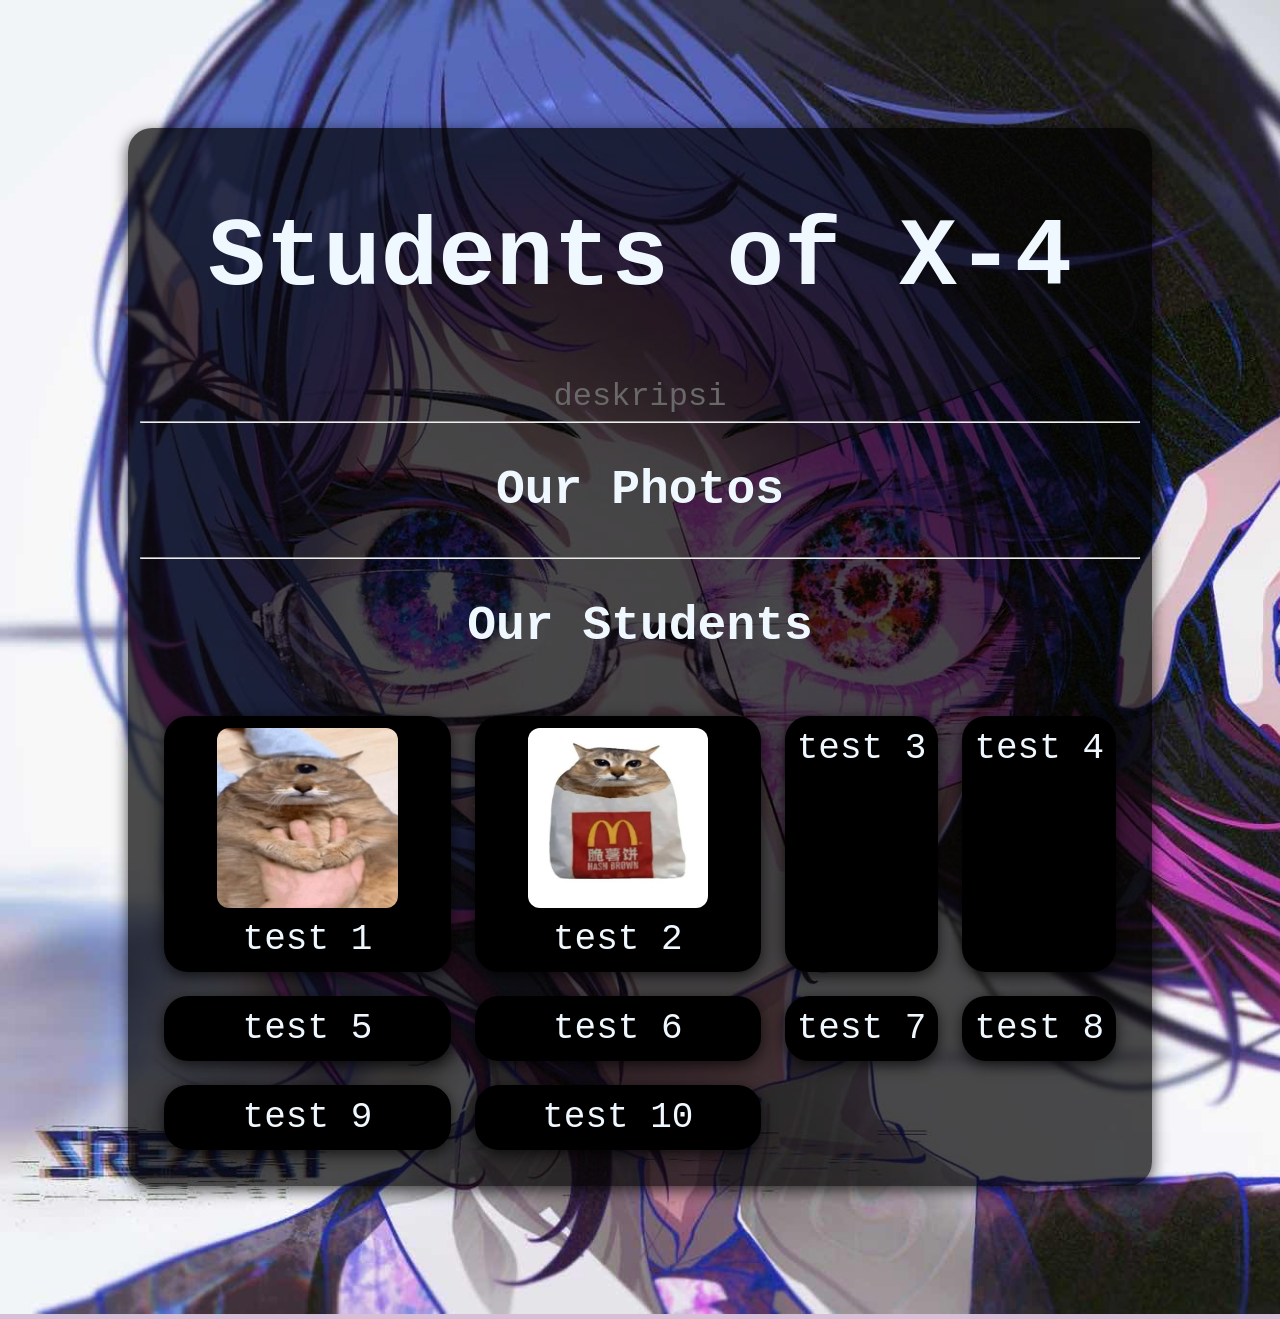
==== index.html @ f5853f39 "today stuff" ====
<!DOCTYPE html>
<html lang="en">
<head>
    <meta charset="UTF-8">
    <meta name="viewport" content="width=device-width, initial-scale=1.0">
    <title>Page of Us</title>

    <link rel="stylesheet" href="style.css">
</head>
<body>
    <div class="main-container">
        <div>
            <h1>Students of X-4</h1>

            <div class="text">
                deskripsi
            </div>
        </div>

        <hr>
        
        <div>
            <h2>
                Our Photos
            </h2>

            <div class="text">

            </div>
        </div>

        <hr>

        <div>
            <h2>
                Our Students
            </h2>

            <div class="grid">
                <div>
                    <img src="assets/test/guy1.jpg" alt="e" id="image">
                    test 1
                </div>
                <div>
                    <img src="assets/test/guy2.jpg" alt="e" class="image">
                    test 2
                </div>
                <div>
                    test 3
                </div>
                <div>
                    test 4
                </div>
                <div>
                    test 5
                </div>
                <div>
                    test 6
                </div>
                <div>
                    test 7
                </div>
                <div>
                    test 8
                </div>
                <div>
                    test 9
                </div>
                <div>
                    test 10
                </div>
            </div>
        </div>
    </div>

    <script src="script.js"></script>
</body>
</html>
---- style.css ----
body {
    margin: 0;
    font-family: monospace;
    color: aliceblue;

    background-image: url(assets/test/bg.jpg);
    background-repeat: no-repeat;
    background-size: cover;

    background-color: thistle;
}
h1 {
    text-align: center;
    font-size: 96px;
}
h2 {
    text-align: center;
    font-size: 48px;
}

.text {
    color:dimgray;
    font-size: 32px;
    text-align: center;
}

.grid {
    display: grid;
    grid-template-columns: auto auto auto auto;
    padding: 12px;
}
.grid div {
    border-radius: 24px;
    margin: 12px;
    padding: 12px;
    text-align: center;
    background-color: black;
    font-size: 36px;
    box-shadow: 0px 4px 15px 0px rgba(0, 0, 0, 0.7);
}
.grid div img {
    object-fit: cover;
    height: 180px;
    width: auto;
    border-radius: 12px;
}

.main-container {
    margin: 128px;
    
    background-color: rgba(0 0 0 / 0.7);
    box-shadow: 0px 4px 15px 0px rgba(0, 0, 0, 0.7);

    border-radius: 24px;

    padding: 12px;
}
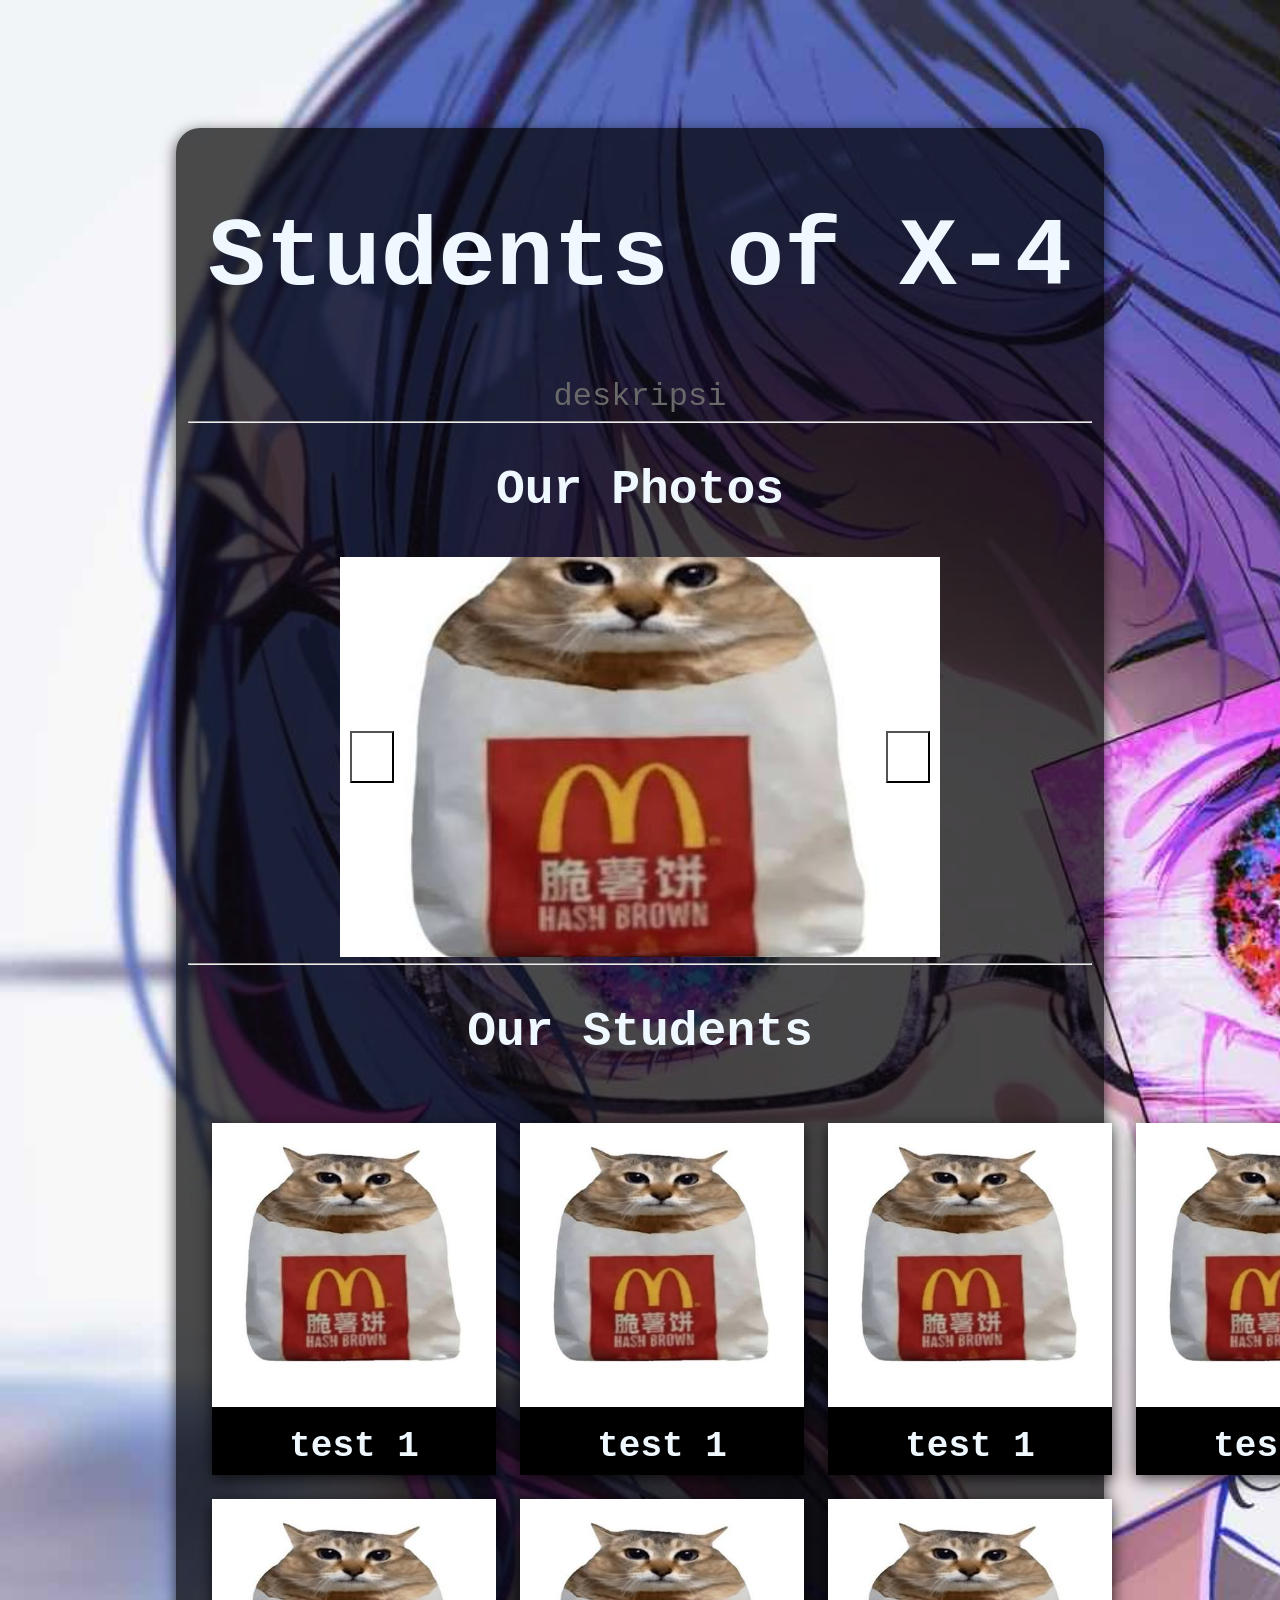
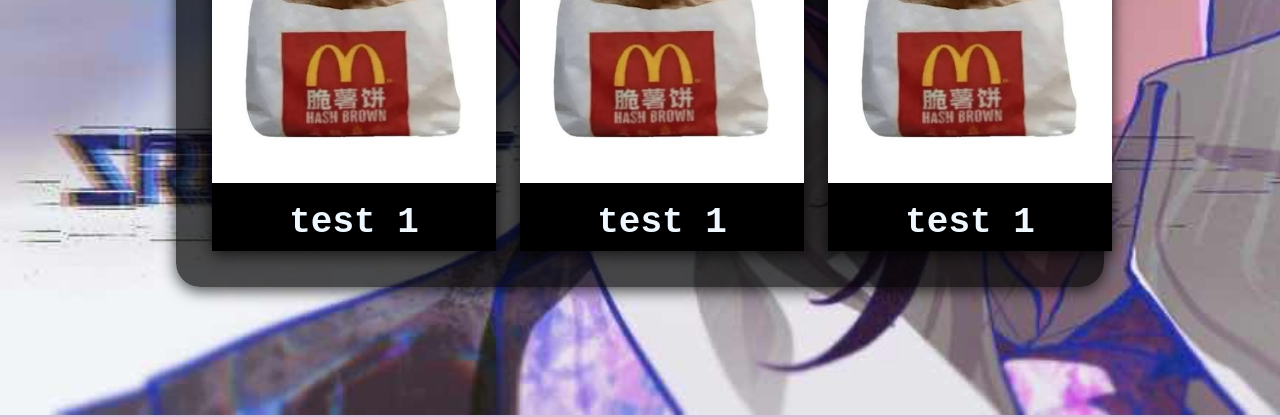
==== commit 1dd7ff3d: "idk how to document these commits anymore" ====
--- a/index.html
+++ b/index.html
@@ -24,8 +24,12 @@
                 Our Photos
             </h2>
 
-            <div class="text">
+            <div class="carousel">
+                <img src="assets/test/guy1.jpg">
+                <img src="assets/test/guy2.jpg" class="active">
 
+                <button class="prev" onclick="changeSlide(-1)">❮</button>
+                <button class="next" onclick="changeSlide(1)">❯</button>
             </div>
         </div>
 
@@ -37,37 +41,33 @@
             </h2>
 
             <div class="grid">
-                <div>
+                <div onclick="studentPage(1)">
                     <img src="assets/test/guy1.jpg" alt="e" id="image">
-                    test 1
+                    <h4>test 1</h4>
                 </div>
-                <div>
-                    <img src="assets/test/guy2.jpg" alt="e" class="image">
-                    test 2
+                <div onclick="studentPage(1)">
+                    <img src="assets/test/guy1.jpg" alt="e" id="image">
+                    <h4>test 1</h4>
                 </div>
-                <div>
-                    test 3
+                <div onclick="studentPage(1)">
+                    <img src="assets/test/guy1.jpg" alt="e" id="image">
+                    <h4>test 1</h4>
                 </div>
-                <div>
-                    test 4
+                <div onclick="studentPage(1)">
+                    <img src="assets/test/guy1.jpg" alt="e" id="image">
+                    <h4>test 1</h4>
                 </div>
-                <div>
-                    test 5
+                <div onclick="studentPage(1)">
+                    <img src="assets/test/guy1.jpg" alt="e" id="image">
+                    <h4>test 1</h4>
                 </div>
-                <div>
-                    test 6
+                <div onclick="studentPage(1)">
+                    <img src="assets/test/guy1.jpg" alt="e" id="image">
+                    <h4>test 1</h4>
                 </div>
-                <div>
-                    test 7
-                </div>
-                <div>
-                    test 8
-                </div>
-                <div>
-                    test 9
-                </div>
-                <div>
-                    test 10
+                <div onclick="studentPage(1)">
+                    <img src="assets/test/guy1.jpg" alt="e" id="image">
+                    <h4>test 1</h4>
                 </div>
             </div>
         </div>
--- a/style.css
+++ b/style.css
@@ -1,5 +1,5 @@
 body {
-    margin: 0;
+    margin: 48px;
     font-family: monospace;
     color: aliceblue;
 
@@ -24,25 +24,31 @@
     text-align: center;
 }
 
+
 .grid {
     display: grid;
-    grid-template-columns: auto auto auto auto;
+    grid-template-columns: 1fr 1fr 1fr 1fr;
     padding: 12px;
 }
 .grid div {
-    border-radius: 24px;
     margin: 12px;
-    padding: 12px;
+    height: auto;
+    width: 284px;
     text-align: center;
     background-color: black;
     font-size: 36px;
     box-shadow: 0px 4px 15px 0px rgba(0, 0, 0, 0.7);
+    transition: 150ms;
+}
+.grid div:hover {
+    scale: 1.1;
 }
 .grid div img {
-    object-fit: cover;
-    height: 180px;
-    width: auto;
-    border-radius: 12px;
+    width: 284px;
+    height: auto;
+}
+.grid div h4 {
+    margin: 8px;
 }
 
 .main-container {
@@ -54,4 +60,36 @@
     border-radius: 24px;
 
     padding: 12px;
+}
+
+
+
+.carousel {
+    width: 600px;
+    height: 400px;
+    margin: auto;
+    overflow: hidden;
+    position: relative;
+}
+.carousel img {
+    width: 100%;
+    height: 100%;
+    object-fit: cover;
+    display: "active";
+}
+button {
+    position: absolute;
+    top: 50%;
+    transform: translateY(-50%);
+    font-size: 24px;
+    padding: 10px;
+    color: white;
+    background-color: rgba(0 0 0 / 0)
+}
+.prev {
+    left: 10px;
+}
+
+.next {
+    right: 10px;
 }
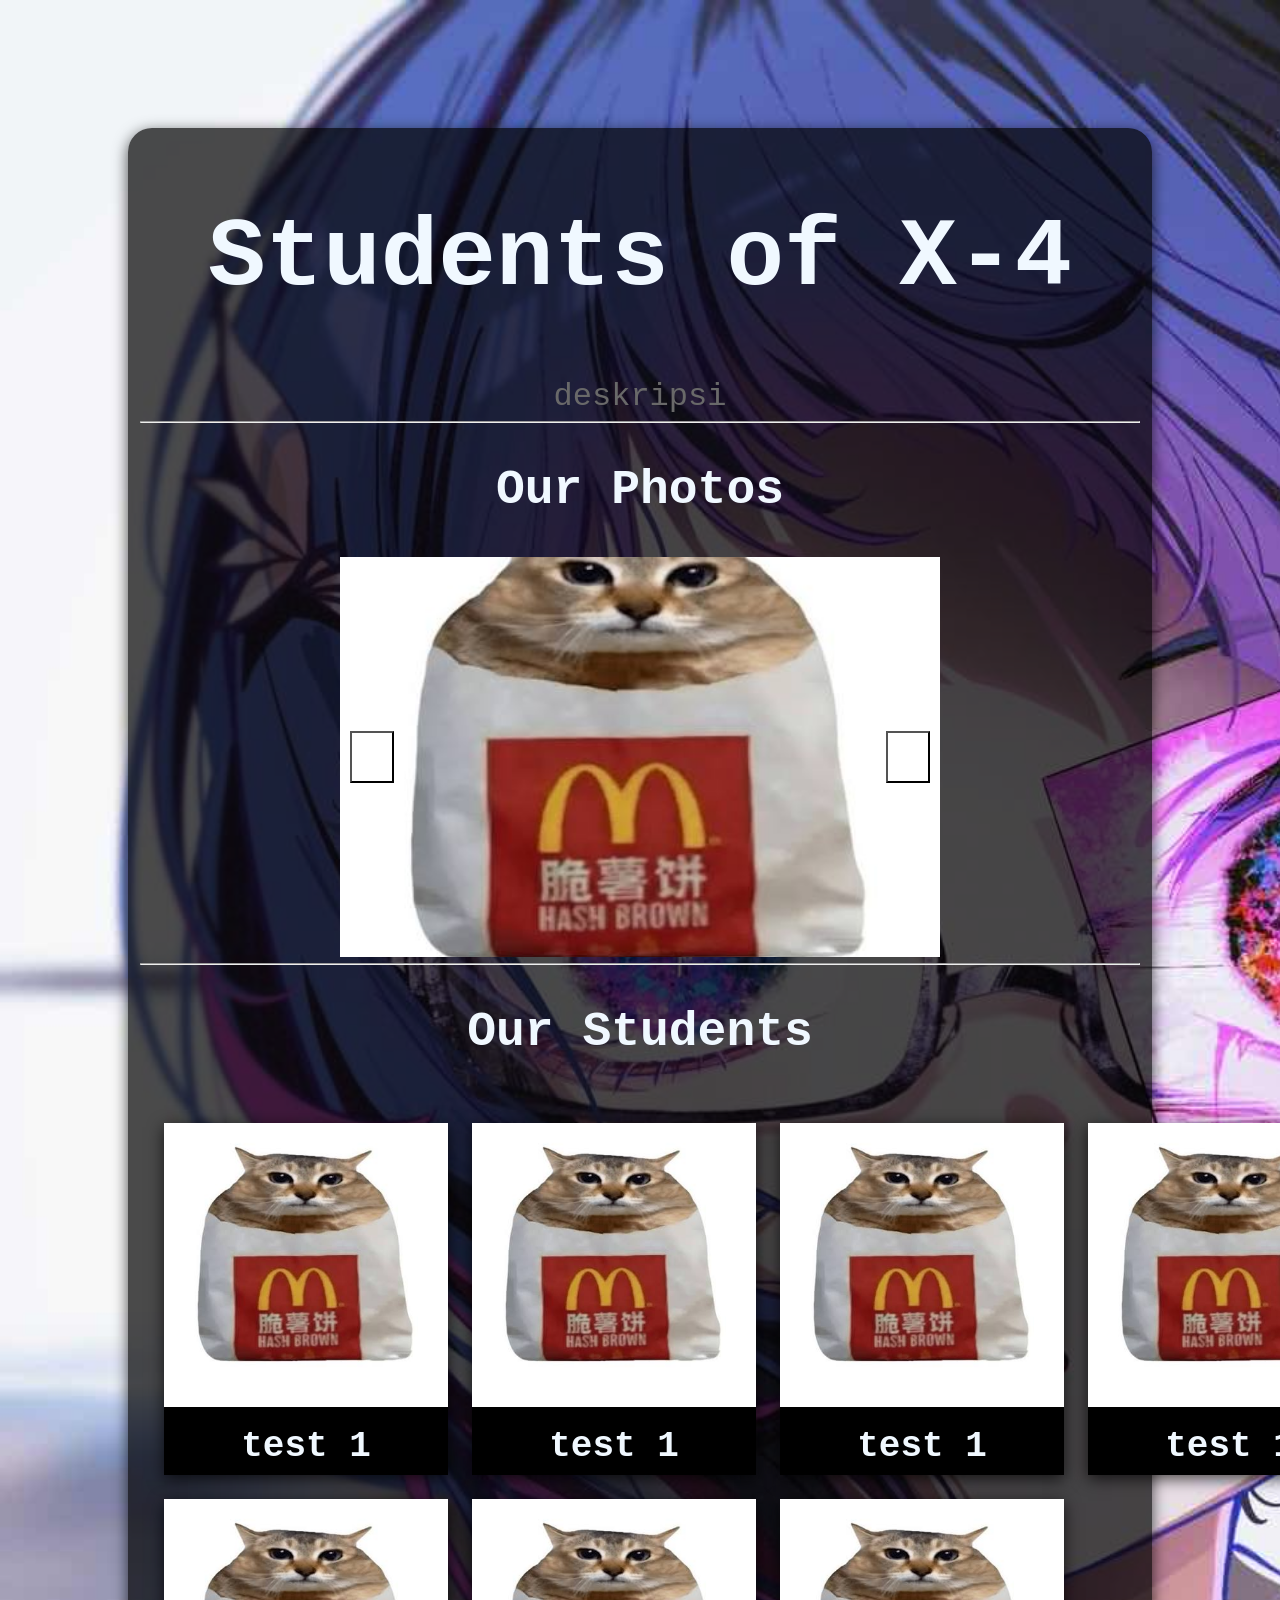
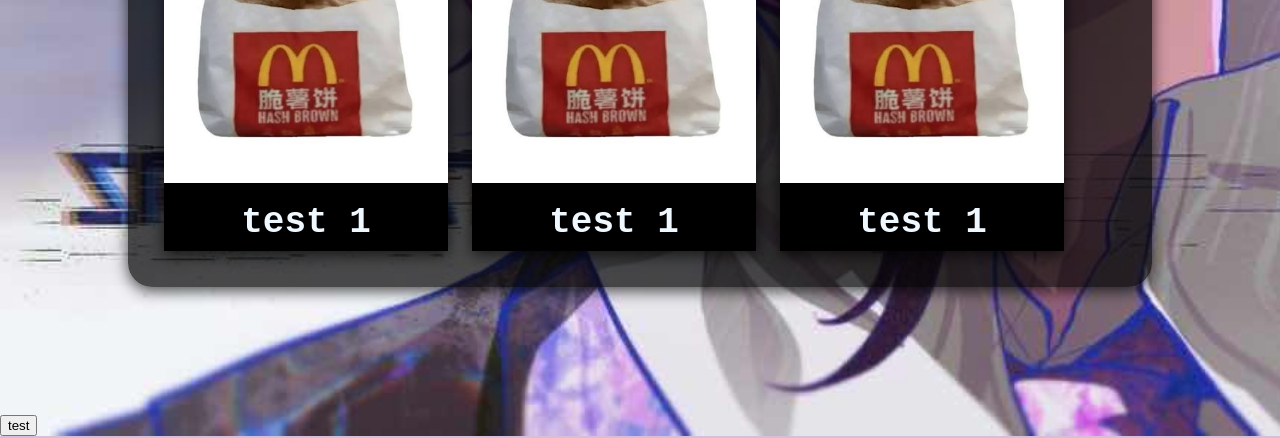
==== commit bf455ef4: "idk" ====
--- a/index.html
+++ b/index.html
@@ -73,6 +73,10 @@
         </div>
     </div>
 
+    <button class="stickButton">
+        test
+    </button>
+
     <script src="script.js"></script>
 </body>
 </html>
--- a/style.css
+++ b/style.css
@@ -1,5 +1,5 @@
 body {
-    margin: 48px;
+    margin: auto;
     font-family: monospace;
     color: aliceblue;
 
@@ -27,7 +27,7 @@
 
 .grid {
     display: grid;
-    grid-template-columns: 1fr 1fr 1fr 1fr;
+    grid-template-columns: auto auto auto auto;
     padding: 12px;
 }
 .grid div {
@@ -77,7 +77,7 @@
     object-fit: cover;
     display: "active";
 }
-button {
+.carousel button {
     position: absolute;
     top: 50%;
     transform: translateY(-50%);
@@ -92,4 +92,14 @@
 
 .next {
     right: 10px;
+}
+
+
+
+.stickButton {
+    position: relative;
+    transition: 150ms;
+}
+.stickButton:hover {
+    scale: 1.5;
 }
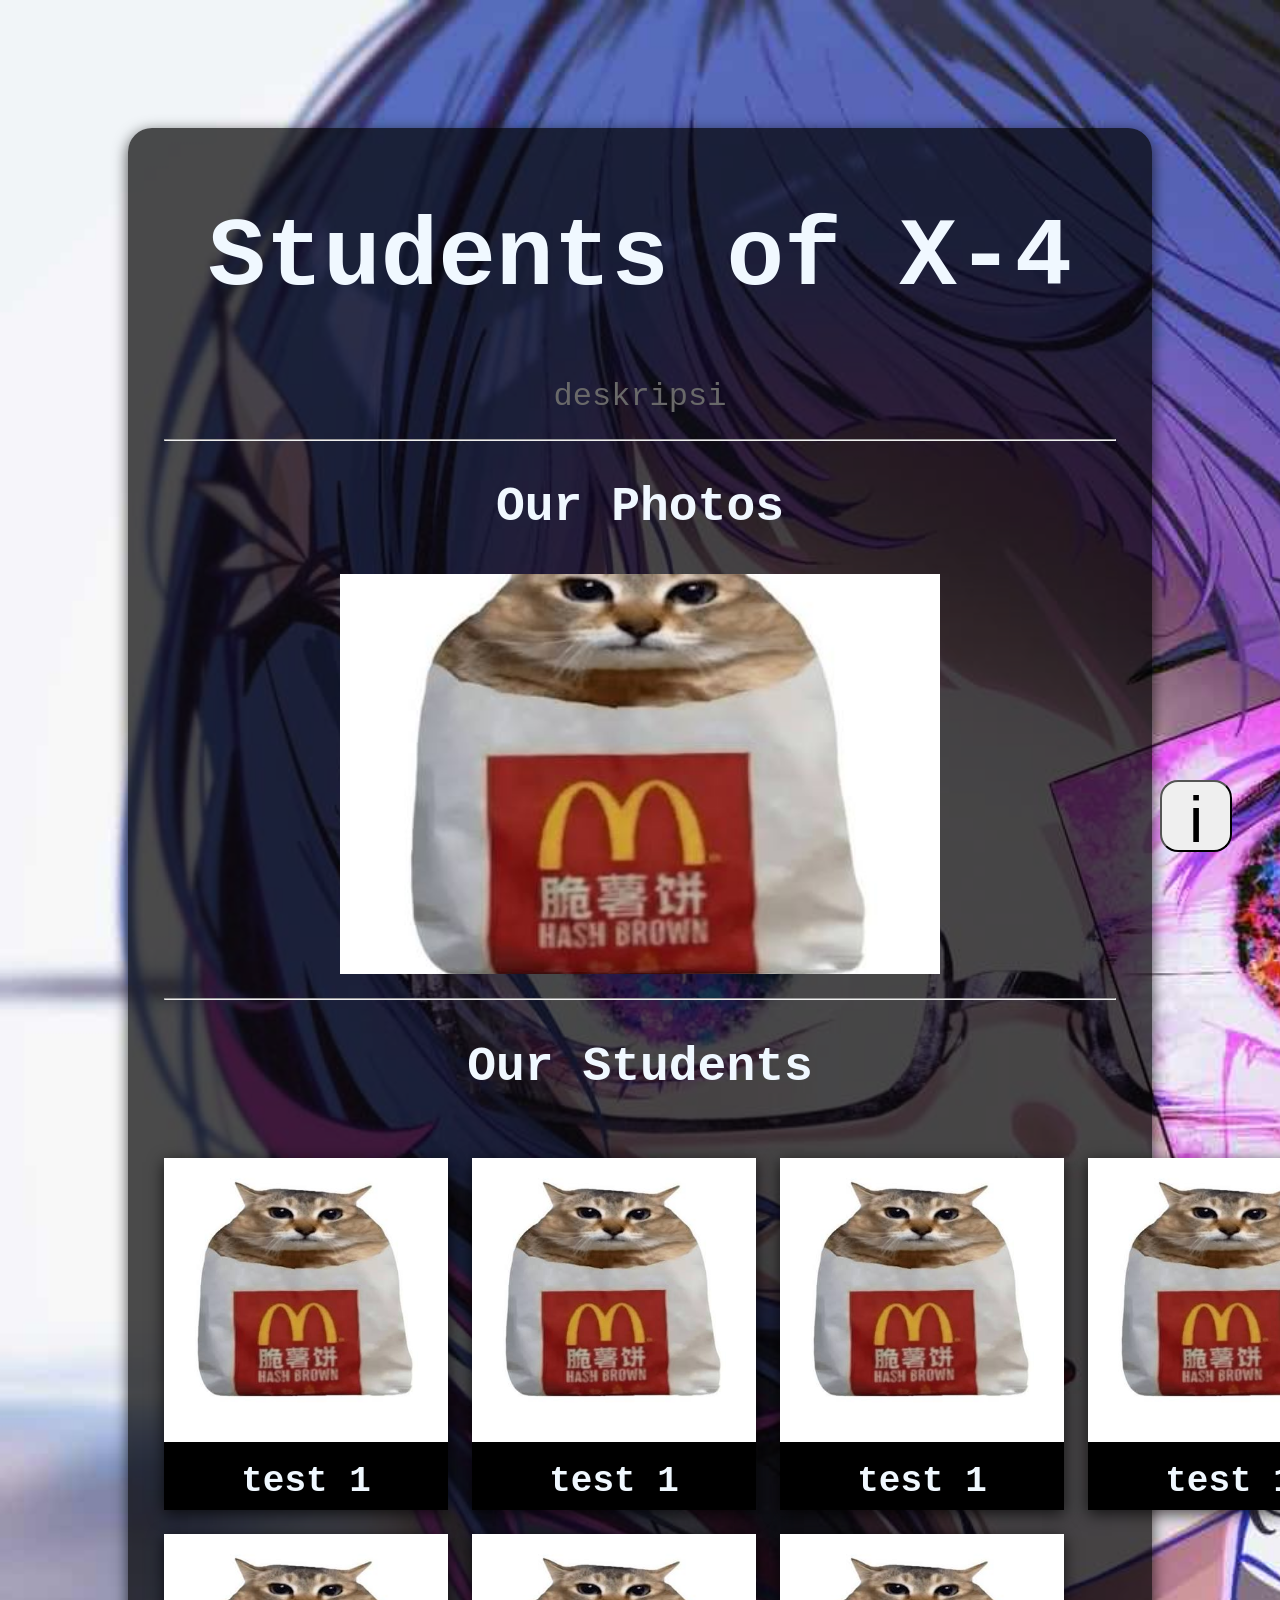
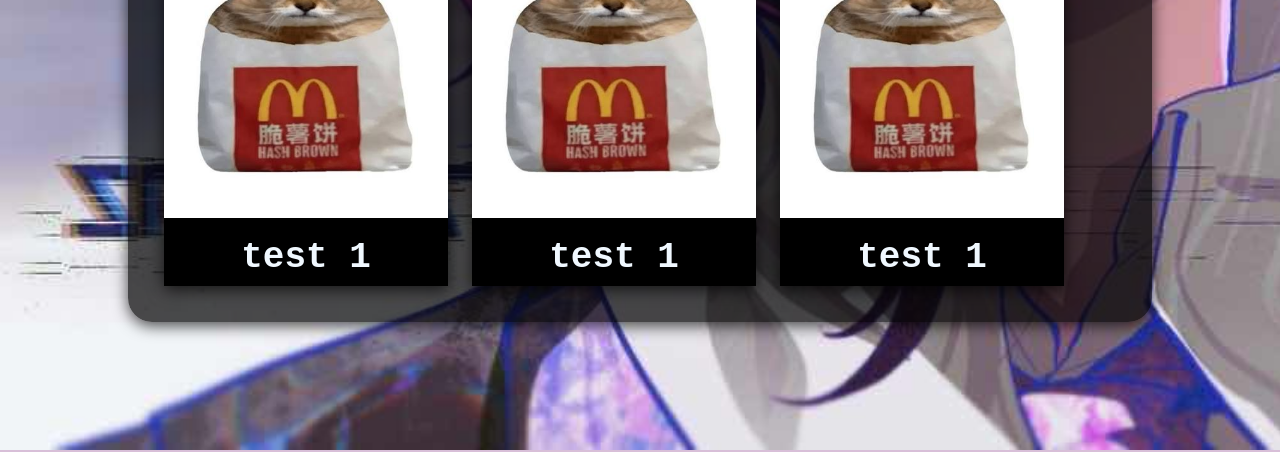
==== commit 5757999e: "improving the studet page gfgfsdgdgdfg" ====
--- a/index.html
+++ b/index.html
@@ -73,9 +73,7 @@
         </div>
     </div>
 
-    <button class="stickButton">
-        test
-    </button>
+    <button class="stickButton">i</button>
 
     <script src="script.js"></script>
 </body>
--- a/style.css
+++ b/style.css
@@ -9,6 +9,16 @@
 
     background-color: thistle;
 }
+.main-container {
+    margin: 128px;
+    
+    background-color: rgba(0 0 0 / 0.7);
+    box-shadow: 0px 4px 15px 0px rgba(0, 0, 0, 0.7);
+
+    border-radius: 24px;
+
+    padding: 12px;
+}
 h1 {
     text-align: center;
     font-size: 96px;
@@ -16,6 +26,9 @@
 h2 {
     text-align: center;
     font-size: 48px;
+}
+hr {
+    margin: 24px;
 }
 
 .text {
@@ -30,10 +43,10 @@
     grid-template-columns: auto auto auto auto;
     padding: 12px;
 }
-.grid div {
+.grid div { /* here the card*/
     margin: 12px;
     height: auto;
-    width: 284px;
+    max-width: 284px;
     text-align: center;
     background-color: black;
     font-size: 36px;
@@ -41,27 +54,27 @@
     transition: 150ms;
 }
 .grid div:hover {
+    animation: float 1s ease-in-out infinite;
     scale: 1.1;
+    z-index: 998;
 }
 .grid div img {
-    width: 284px;
+    max-width: 284px;
     height: auto;
 }
 .grid div h4 {
     margin: 8px;
 }
-
-.main-container {
-    margin: 128px;
-    
-    background-color: rgba(0 0 0 / 0.7);
-    box-shadow: 0px 4px 15px 0px rgba(0, 0, 0, 0.7);
-
-    border-radius: 24px;
-
-    padding: 12px;
+@keyframes float {
+    0%, 100% {
+        transform: rotate(5deg);
+        transform: translate(6px,6px,5deg);
+    }
+    50% {
+        transform: rotate(-5deg);
+        transform: translate(-6px,-6px,-5deg);
+    }
 }
-
 
 
 .carousel {
@@ -77,29 +90,22 @@
     object-fit: cover;
     display: "active";
 }
-.carousel button {
-    position: absolute;
-    top: 50%;
-    transform: translateY(-50%);
-    font-size: 24px;
-    padding: 10px;
-    color: white;
-    background-color: rgba(0 0 0 / 0)
-}
-.prev {
-    left: 10px;
-}
-
-.next {
-    right: 10px;
-}
-
 
 
 .stickButton {
-    position: relative;
+    position: fixed;
     transition: 150ms;
+    z-index: 999;
+    bottom: 48px;
+    right: 48px;
+    width: 72px;
+    height: 72px;
+    border-radius: 25%;
+    font-size: 64px;
+
+    display: flexbox;
+    align-items: center;
 }
 .stickButton:hover {
-    scale: 1.5;
+    scale: 1.25;
 }
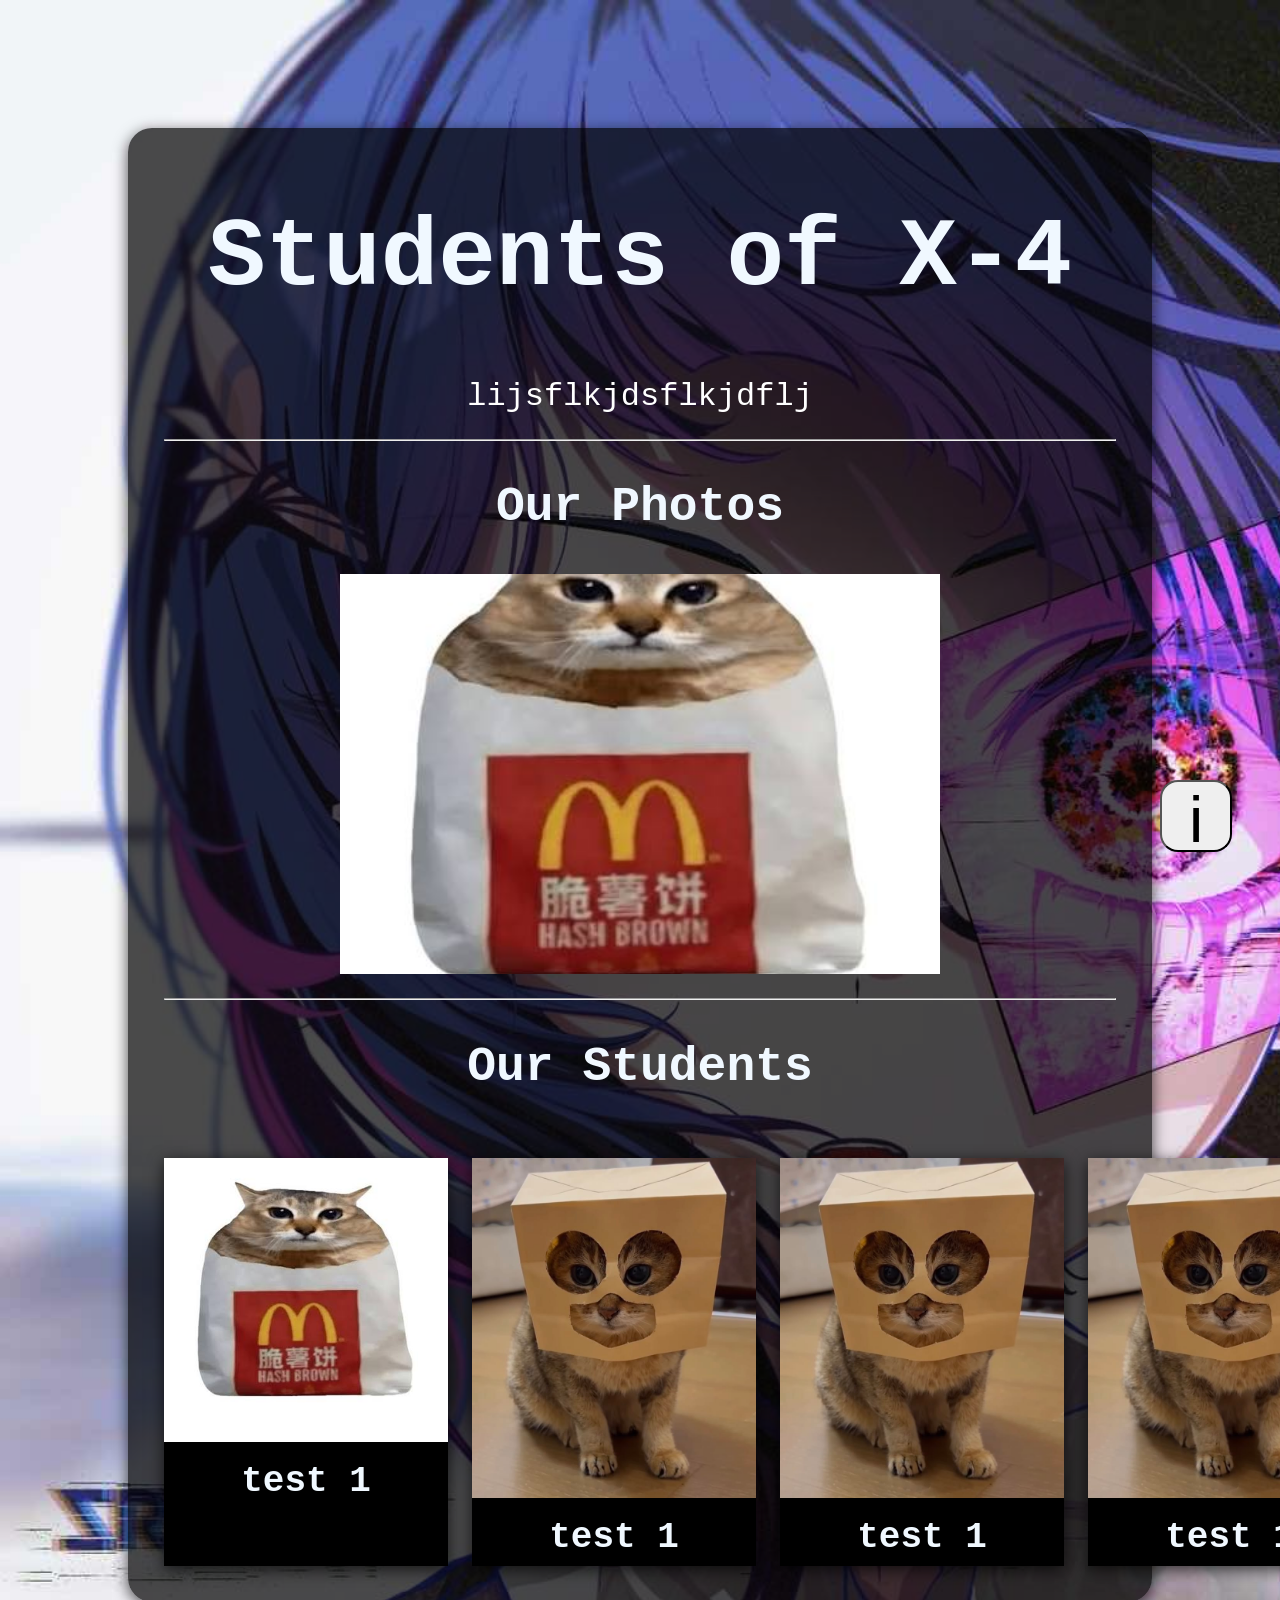
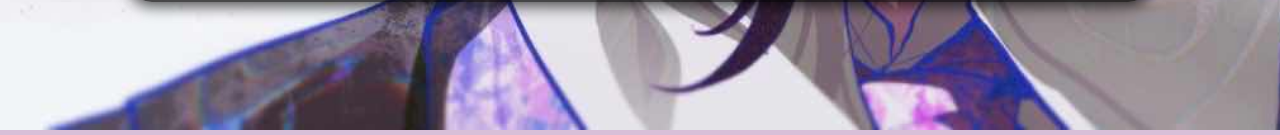
==== commit aa98a656: "fix whatever the fuck is with the dataset in the element bruh" ====
--- a/index.html
+++ b/index.html
@@ -13,7 +13,7 @@
             <h1>Students of X-4</h1>
 
             <div class="text">
-                deskripsi
+                lijsflkjdsflkjdflj
             </div>
         </div>
 
@@ -26,7 +26,7 @@
 
             <div class="carousel">
                 <img src="assets/test/guy1.jpg">
-                <img src="assets/test/guy2.jpg" class="active">
+                <img src="assets/test/guy3.jpg" class="active">
 
                 <button class="prev" onclick="changeSlide(-1)">❮</button>
                 <button class="next" onclick="changeSlide(1)">❯</button>
@@ -41,40 +41,29 @@
             </h2>
 
             <div class="grid">
-                <div onclick="studentPage(1)">
+                <div class="student-card" data-id="1">
                     <img src="assets/test/guy1.jpg" alt="e" id="image">
                     <h4>test 1</h4>
                 </div>
-                <div onclick="studentPage(1)">
-                    <img src="assets/test/guy1.jpg" alt="e" id="image">
+                <div class="student-card" data-id="22">
+                    <img src="assets/students/22/photo.jpg" alt="e" id="image">
                     <h4>test 1</h4>
                 </div>
-                <div onclick="studentPage(1)">
-                    <img src="assets/test/guy1.jpg" alt="e" id="image">
+                <div class="student-card" data-id="23">
+                    <img src="assets/students/22/photo.jpg" alt="e" id="image">
                     <h4>test 1</h4>
                 </div>
-                <div onclick="studentPage(1)">
-                    <img src="assets/test/guy1.jpg" alt="e" id="image">
+                <div class="student-card" data-id="24">
+                    <img src="assets/students/22/photo.jpg" alt="e" id="image">
                     <h4>test 1</h4>
                 </div>
-                <div onclick="studentPage(1)">
-                    <img src="assets/test/guy1.jpg" alt="e" id="image">
-                    <h4>test 1</h4>
-                </div>
-                <div onclick="studentPage(1)">
-                    <img src="assets/test/guy1.jpg" alt="e" id="image">
-                    <h4>test 1</h4>
-                </div>
-                <div onclick="studentPage(1)">
-                    <img src="assets/test/guy1.jpg" alt="e" id="image">
-                    <h4>test 1</h4>
-                </div>
+                
             </div>
         </div>
     </div>
 
     <button class="stickButton">i</button>
 
-    <script src="script.js"></script>
+    <script type="module" src="script.js"></script>
 </body>
 </html>
--- a/style.css
+++ b/style.css
@@ -32,7 +32,7 @@
 }
 
 .text {
-    color:dimgray;
+    color: white;
     font-size: 32px;
     text-align: center;
 }
